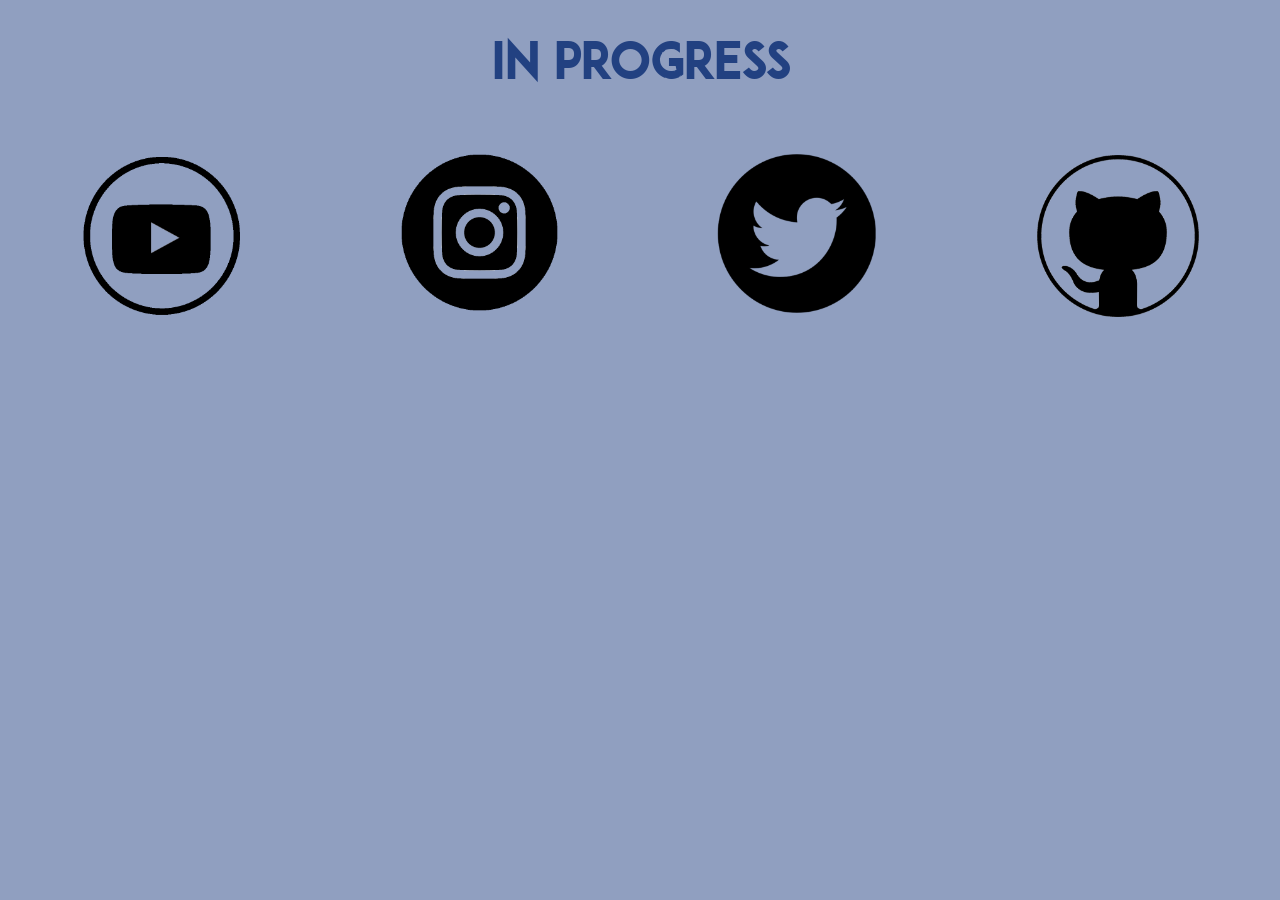
==== index.html @ 23df88fa "small change" ====
<!DOCTYPE html>
<html>

<head>
    <meta charset="utf-8" />
    <title>Christopher De Castro</title>
    <link rel="stylesheet" type="text/css" href="design.css">
</head>

<body>
    <header>
        <h1>
            In Progress
        </h1>
    </header>
    <main>
        <div class ="constainer">
                <div class="socials">
                        <div class="individual">
                            <a target="_blank" href="https://www.youtube.com/chrisdecastrovlogs">
                                <img class="socials" src="youtube.png" alt="Youtube">
                            </a>
                        </div>
                        <div class="individual">
                            <a target="_blank" href="https://www.instagram.com/chrisjdecastro">
                                <img src="ig.png" class="socials" target="_blank" href="https://www.instagram.com/chrisjdecastro"
                                    alt="Instagram">
                            </a>
                        </div>
                        <div class="individual">
                            <a target="_blank" href="https://www.twitter.com/chrisjdecastro">
                                <img src="twitter.png" class="socials" target="_blank" href="https://www.twitter.com/chrisjdecastro"
                                    alt="Twitter">
                            </a>
                        </div>
                        <div class="individual">
                            <a target="_blank" href="https://github.com/FuzionLLF">
                                <img src="github.png" class="socials" target="_blank" href="https://github.com/FuzionLLF"
                                    alt="Github">
                            </a>
                        </div>
                    </div>
                <div class="podcast">
                    <iframe  src="https://anchor.fm/irrelevantpodcast/embed"  frameborder="0" scrolling="no" ></iframe>
                </div>
        </div>
  
        <!-- 
        <p class="social">
            <a target="_blank" href="https://www.youtube.com/chrisdecastrovlogs">
                Youtube Channel
            </a>
        </p>
        <p class="social">
            <a target="_blank" href="https://www.twitter.com/chrisjdecastro">
                Twitter
            </a>
        </p>
        <p class="social">
            <a target="_blank" href="https://www.instagram.com/chrisjdecastro">
                Instagram
            </a>
        </p>
        -->
    </main>

</body>

</html>
---- design.css ----
@font-face {
    font-family: "AdamCG";
    src: url("fonts/adam.cg_pro-webfont.eot");
    src:
        url("fonts/adam.cg_pro-webfont.woff") format("woff"),
        url("fonts/adam.cg_pro-webfont.svg#filename") format("svg");
}



body {
    background-color: #909FC0;
    padding: 0;
    margin: 0;
}

header {
    display: flex;
    justify-content: center;
    flex: 0 0 auto;
}

main {
    display: flex;
    justify-content: center;
    flex: 0 0 auto;
}

h1 {
    color: #224181;
    font-size: 300%;
    font-family: 'AdamCG';
}

p {
    text-align: center;
    color: #224181;
}

div.container {
    display: flex;
    justify-content: center;
}

div.socials {
    display: flex;
    justify-content: center;

}

img.socials {
    display: block;
    margin-left: auto;
    margin-right: auto;
    margin-top: 10%;
    height: auto;
    width: 50%;
}

div.podcast {
    display: flex;
    justify-content: center;

}

iframe {
    height: 50%;
    width: 40%;
    margin-top: 5%;
}

@media (max-width: 450px) {
    h1 {
        font-size: 400%;
    }

    p {
        font-size: 100%;
    }
}

/*
#909FC0 - header and footer
#224181 - text
fake commit
*/
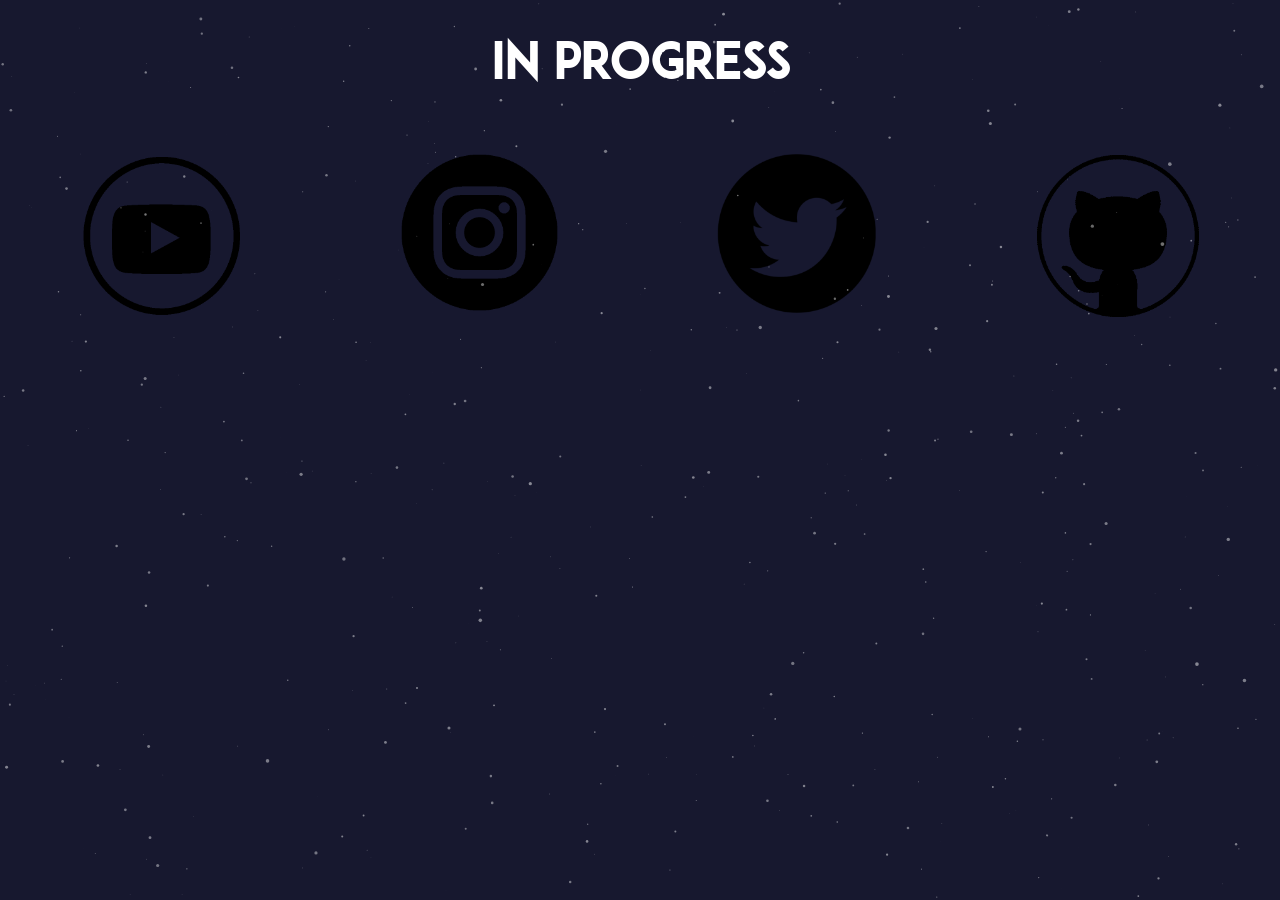
==== commit 06d9e952: "added particle background" ====
--- a/index.html
+++ b/index.html
@@ -2,49 +2,65 @@
 <html>
 
 <head>
+    <script async src="https://www.googletagmanager.com/gtag/js?id=UA-114566652-1"></script>
+    <script>
+        window.dataLayer = window.dataLayer || [];
+    
+            function gtag() {
+                dataLayer.push(arguments);
+            }
+            gtag('js', new Date());
+    
+            gtag('config', 'UA-114566652-1');
+        </script>
     <meta charset="utf-8" />
     <title>Christopher De Castro</title>
-    <link rel="stylesheet" type="text/css" href="design.css">
+    <link rel="stylesheet" type="text/css" href="css/design.css">
+    <!-- Global site tag (gtag.js) - Google Analytics -->
+
+
+
 </head>
 
 <body>
+    <div id="particles-js"></div>
     <header>
         <h1>
             In Progress
         </h1>
     </header>
     <main>
-        <div class ="constainer">
-                <div class="socials">
-                        <div class="individual">
-                            <a target="_blank" href="https://www.youtube.com/chrisdecastrovlogs">
-                                <img class="socials" src="youtube.png" alt="Youtube">
-                            </a>
-                        </div>
-                        <div class="individual">
-                            <a target="_blank" href="https://www.instagram.com/chrisjdecastro">
-                                <img src="ig.png" class="socials" target="_blank" href="https://www.instagram.com/chrisjdecastro"
-                                    alt="Instagram">
-                            </a>
-                        </div>
-                        <div class="individual">
-                            <a target="_blank" href="https://www.twitter.com/chrisjdecastro">
-                                <img src="twitter.png" class="socials" target="_blank" href="https://www.twitter.com/chrisjdecastro"
-                                    alt="Twitter">
-                            </a>
-                        </div>
-                        <div class="individual">
-                            <a target="_blank" href="https://github.com/FuzionLLF">
-                                <img src="github.png" class="socials" target="_blank" href="https://github.com/FuzionLLF"
-                                    alt="Github">
-                            </a>
-                        </div>
-                    </div>
-                <div class="podcast">
-                    <iframe  src="https://anchor.fm/irrelevantpodcast/embed"  frameborder="0" scrolling="no" ></iframe>
+        
+        <div class="constainer">
+            <div class="socials">
+                <div class="individual">
+                    <a target="_blank" href="https://www.youtube.com/chrisdecastrovlogs">
+                        <img class="socials" src="images/youtube.png" alt="Youtube">
+                    </a>
                 </div>
+                <div class="individual">
+                    <a target="_blank" href="https://www.instagram.com/chrisjdecastro">
+                        <img src="images/ig.png" class="socials" target="_blank" href="https://www.instagram.com/chrisjdecastro"
+                            alt="Instagram">
+                    </a>
+                </div>
+                <div class="individual">
+                    <a target="_blank" href="https://www.twitter.com/chrisjdecastro">
+                        <img src="images/twitter.png" class="socials" target="_blank" href="https://www.twitter.com/chrisjdecastro"
+                            alt="Twitter">
+                    </a>
+                </div>
+                <div class="individual">
+                    <a target="_blank" href="https://github.com/ChrisJDecastro">
+                        <img src="images/github.png" class="socials" target="_blank" href="https://github.com/FuzionLLF" alt="Github">
+                    </a>
+                </div>
+            </div>
+            <div class="podcast">
+                <iframe src="https://anchor.fm/irrelevantpodcast/embed" frameborder="0" scrolling="no"></iframe>
+            </div>
         </div>
-  
+
         <!-- 
         <p class="social">
             <a target="_blank" href="https://www.youtube.com/chrisdecastrovlogs">
@@ -63,6 +79,8 @@
         </p>
         -->
     </main>
+    <script src="js/particles.js"></script>
+    <script src="js/app.js"></script>
 
 </body>
 
--- a/css/design.css
+++ b/css/design.css
@@ -0,0 +1,100 @@
+@font-face {
+    font-family: "AdamCG";
+    src: url("../fonts/adam.cg_pro-webfont.eot");
+    src:
+        url("../fonts/adam.cg_pro-webfont.woff") format("woff"),
+        url("../fonts/adam.cg_pro-webfont.svg#filename") format("svg");
+}
+
+
+
+body {
+    /* background-color: #909FC0; */
+    background-color: #17182f;
+    padding: 0;
+    margin: 0;
+}
+
+#particles-js {
+    position: absolute;
+    width: 100%;
+    height: 100%;
+  }
+
+canvas {
+    display: block;
+    vertical-align: bottom;
+  }
+  
+
+header {
+    display: flex;
+    justify-content: center;
+    flex: 0 0 auto;
+}
+
+main {
+    display: flex;
+    justify-content: center;
+    flex: 0 0 auto;
+}
+
+h1 {
+    /* color: #224181; */
+    color: #ffffff;
+    font-size: 300%;
+    font-family: 'AdamCG';
+}
+
+p {
+    text-align: center;
+    color: #224181;
+}
+
+div.container {
+    display: flex;
+    justify-content: center;
+}
+
+div.socials {
+    display: flex;
+    justify-content: center;
+
+}
+
+img.socials {
+    display: block;
+    margin-left: auto;
+    margin-right: auto;
+    margin-top: 10%;
+    height: auto;
+    width: 50%;
+}
+
+div.podcast {
+    display: flex;
+    justify-content: center;
+
+}
+
+iframe {
+    height: 50%;
+    width: 40%;
+    margin-top: 5%;
+}
+
+@media (max-width: 450px) {
+    h1 {
+        font-size: 400%;
+    }
+
+    p {
+        font-size: 100%;
+    }
+}
+
+/*
+#909FC0 - header and footer
+#224181 - text
+fake commit
+*/
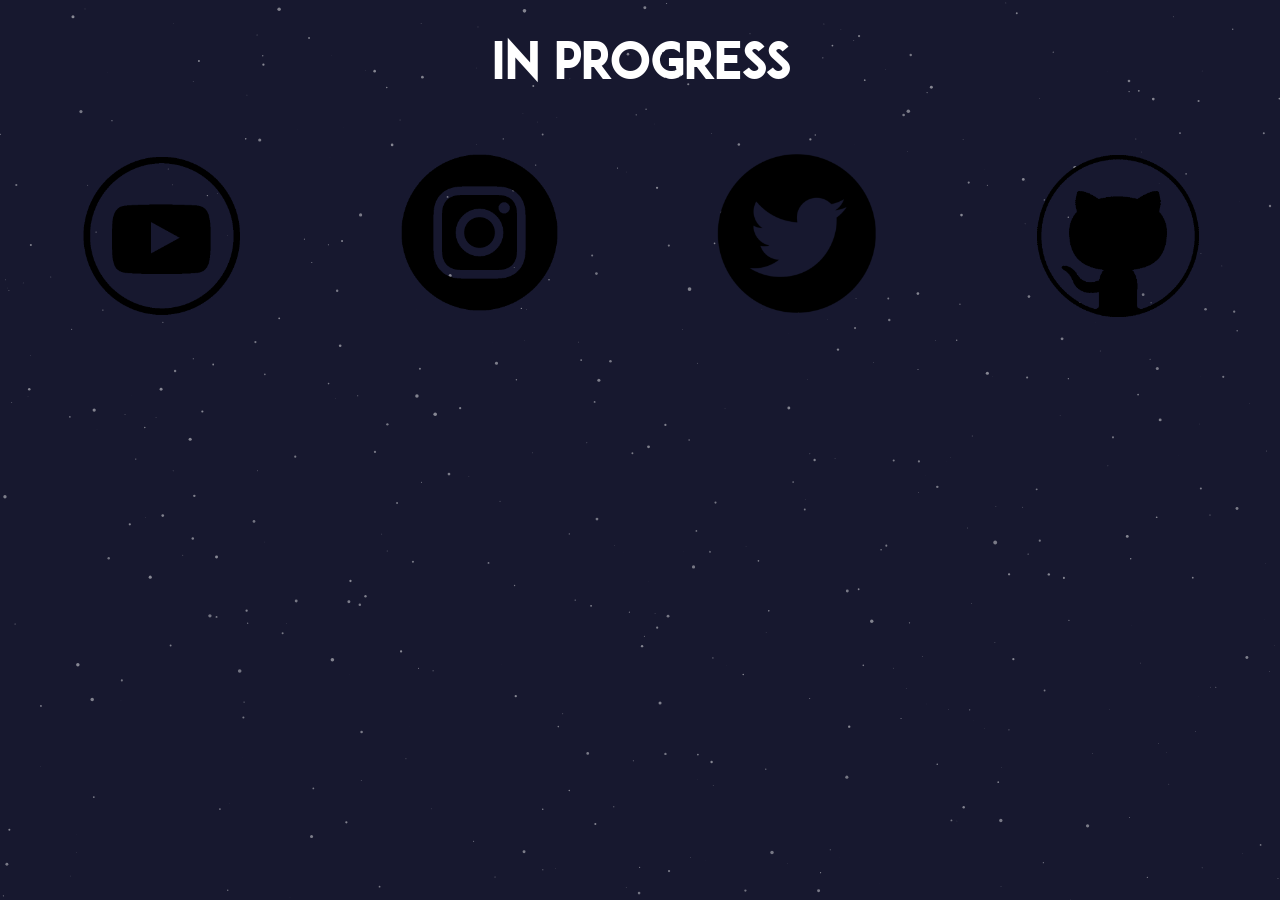
==== commit 0dd7862e: "fixed links aka particles weren't in the background" ====
--- a/index.html
+++ b/index.html
@@ -30,7 +30,7 @@
         </h1>
     </header>
     <main>
-        
+            
         <div class="constainer">
             <div class="socials">
                 <div class="individual">
@@ -79,6 +79,7 @@
         </p>
         -->
     </main>
+    
     <script src="js/particles.js"></script>
     <script src="js/app.js"></script>
 
--- a/css/design.css
+++ b/css/design.css
@@ -19,11 +19,14 @@
     position: absolute;
     width: 100%;
     height: 100%;
+    z-index: -1;
   }
 
 canvas {
     display: block;
     vertical-align: bottom;
+
+    
   }
   
 
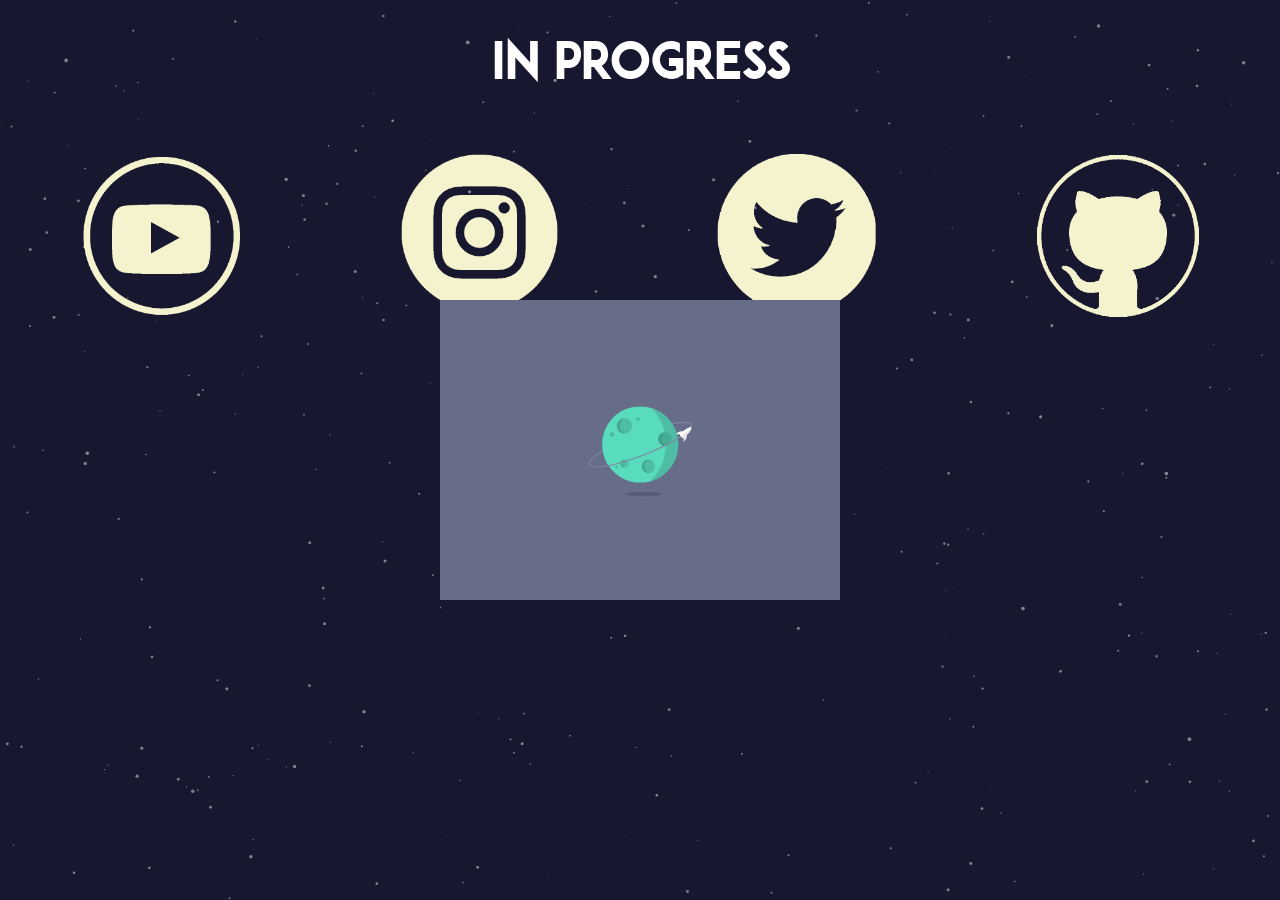
==== commit 5f433a66: "testing out preloader" ====
--- a/index.html
+++ b/index.html
@@ -16,6 +16,7 @@
     <meta charset="utf-8" />
     <title>Christopher De Castro</title>
     <link rel="stylesheet" type="text/css" href="css/design.css">
+    <script src="jquery-3.3.1.min.js"></script>
     <!-- Global site tag (gtag.js) - Google Analytics -->
 
 
@@ -23,6 +24,7 @@
 </head>
 
 <body>
+    <div id="loading"></div>
     <div id="particles-js"></div>
     <header>
         <h1>
@@ -82,6 +84,7 @@
     
     <script src="js/particles.js"></script>
     <script src="js/app.js"></script>
+    <script src="js/preloader.js"></script>
 
 </body>
 
--- a/css/design.css
+++ b/css/design.css
@@ -14,6 +14,16 @@
     padding: 0;
     margin: 0;
 }
+#loading {
+    background: url('../images/sp_loader.gif') no-repeat center center;
+    position: absolute;
+    top: 0;
+    left: 0;
+    height: 100%;
+    width: 100%;
+    z-index: 9999999;
+}
+
 
 #particles-js {
     position: absolute;
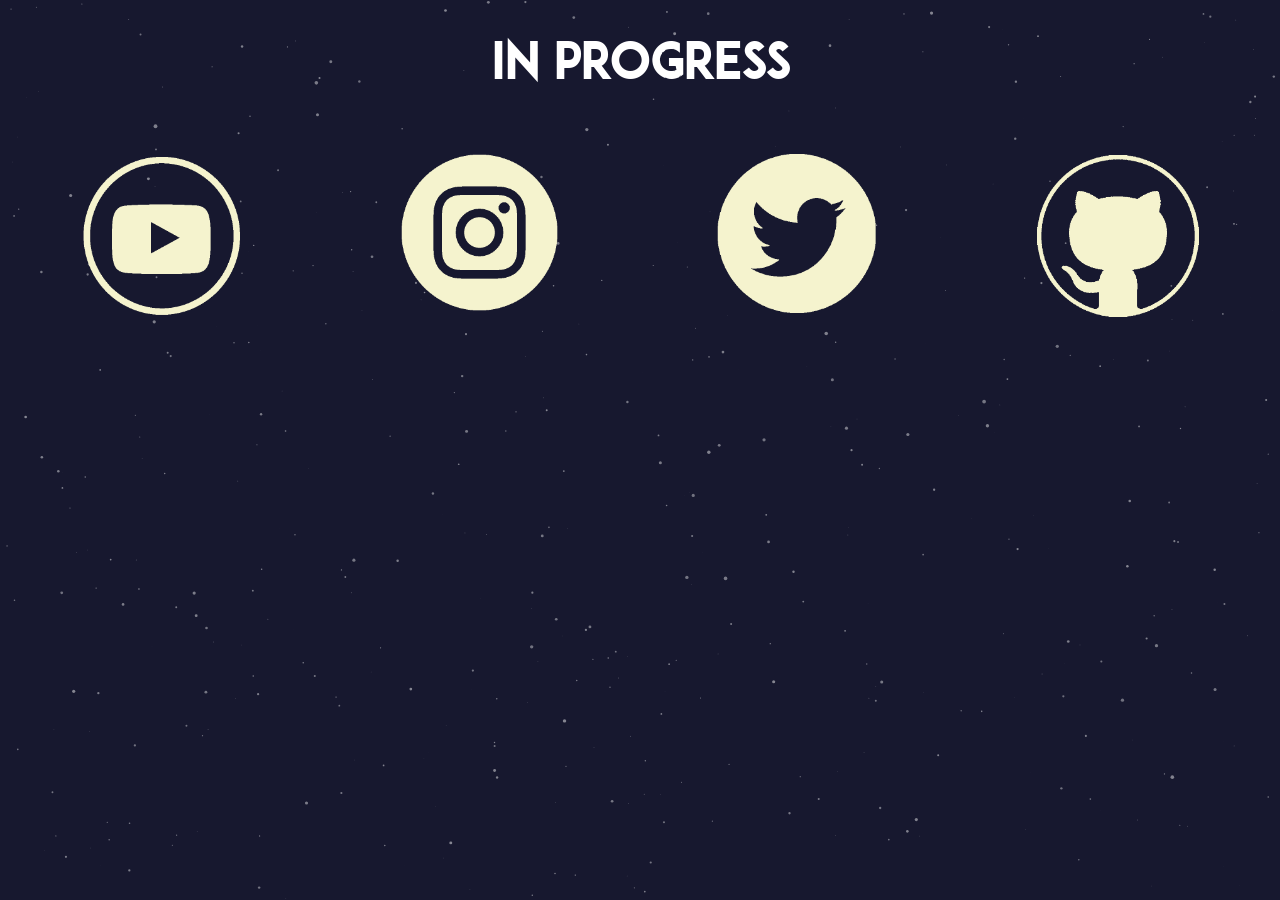
==== commit fd0a9911: "took out preloader" ====
--- a/index.html
+++ b/index.html
@@ -16,7 +16,8 @@
     <meta charset="utf-8" />
     <title>Christopher De Castro</title>
     <link rel="stylesheet" type="text/css" href="css/design.css">
-    <script src="jquery-3.3.1.min.js"></script>
+    <script src="https://ajax.googleapis.com/ajax/libs/jquery/3.3.1/jquery.min.js"></script>
+    <script src="js/preloader.js"></script>
     <!-- Global site tag (gtag.js) - Google Analytics -->
 
 
@@ -84,7 +85,7 @@
     
     <script src="js/particles.js"></script>
     <script src="js/app.js"></script>
-    <script src="js/preloader.js"></script>
+    
 
 </body>
 
--- a/css/design.css
+++ b/css/design.css
@@ -15,7 +15,7 @@
     margin: 0;
 }
 #loading {
-    background: url('../images/sp_loader.gif') no-repeat center center;
+    /* background: url('../images/sp_loader.gif') no-repeat center center; */
     position: absolute;
     top: 0;
     left: 0;
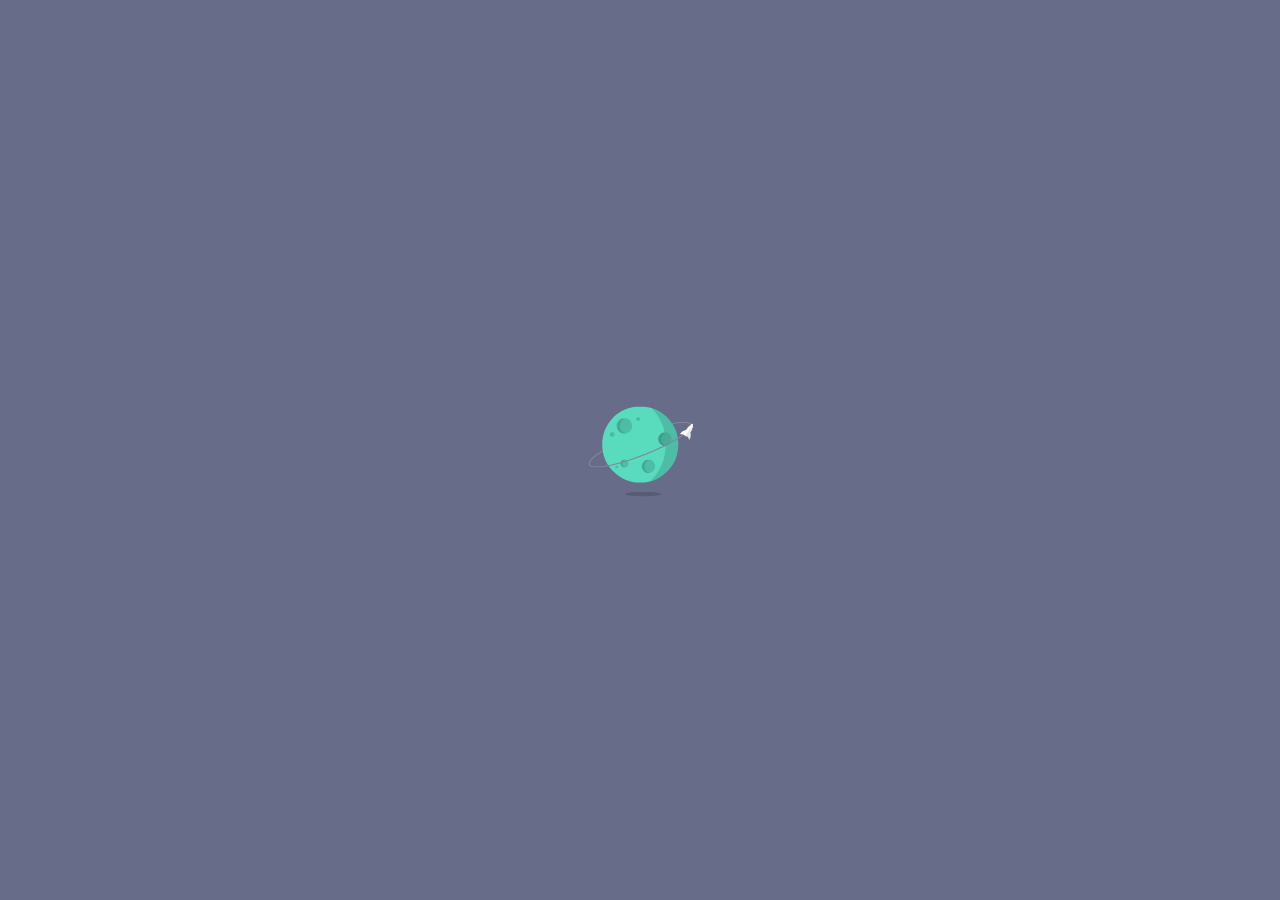
==== commit a5fc30d3: "Update index.html" ====
--- a/index.html
+++ b/index.html
@@ -59,9 +59,7 @@
                     </a>
                 </div>
             </div>
-            <div class="podcast">
-                <iframe src="https://anchor.fm/irrelevantpodcast/embed" frameborder="0" scrolling="no"></iframe>
-            </div>
+
         </div>
 
         <!-- 
@@ -89,4 +87,4 @@
 
 </body>
 
-</html>+</html>
--- a/css/design.css
+++ b/css/design.css
@@ -15,7 +15,8 @@
     margin: 0;
 }
 #loading {
-    /* background: url('../images/sp_loader.gif') no-repeat center center; */
+    background: url('../images/sp_loader.gif') no-repeat center center;
+    background-color: #676d89;
     position: absolute;
     top: 0;
     left: 0;
@@ -23,6 +24,8 @@
     width: 100%;
     z-index: 9999999;
 }
+
+
 
 
 #particles-js {
